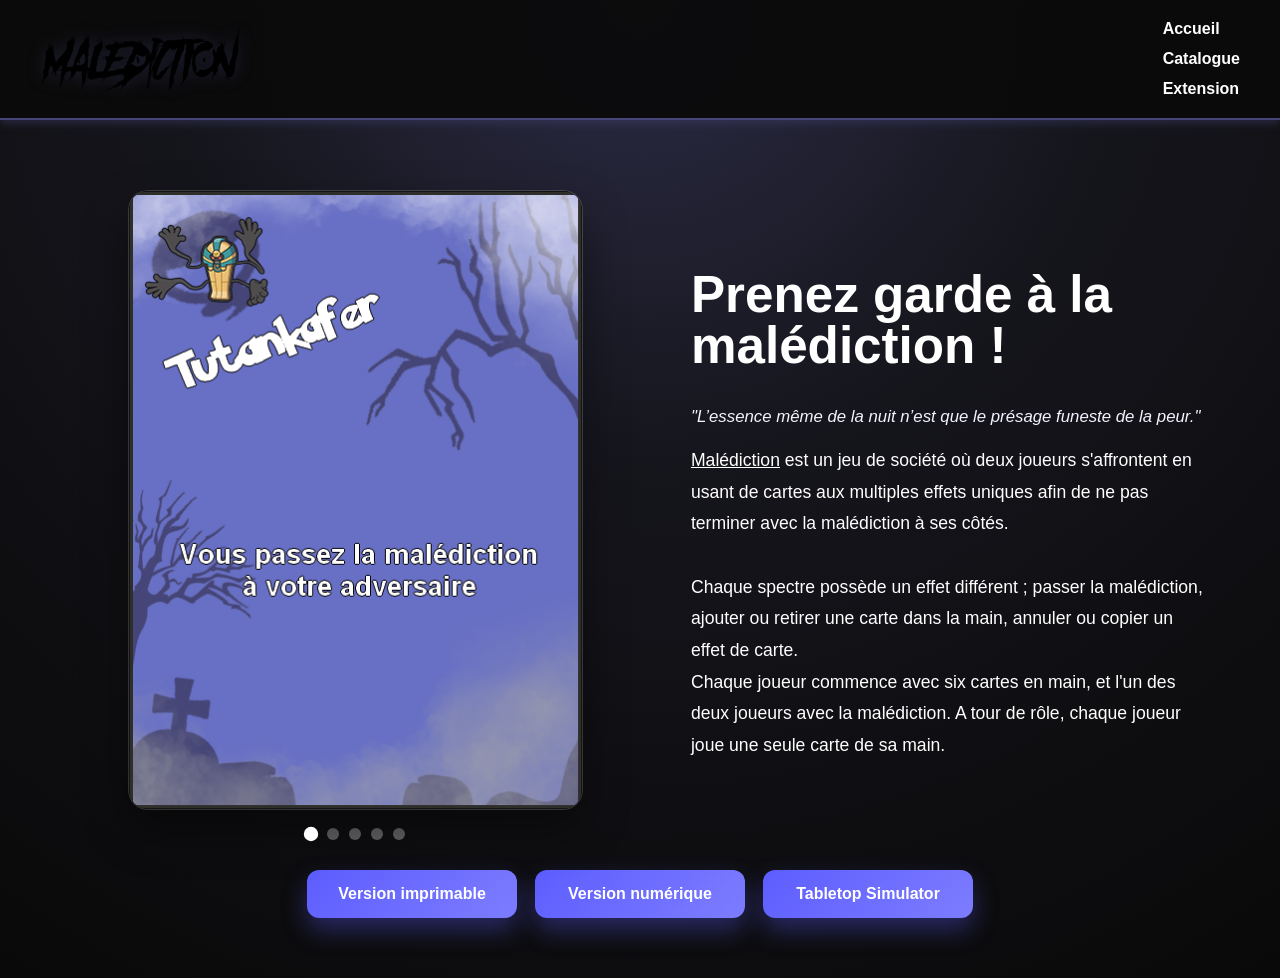
==== index.html @ 07a19764 "Débuté mise en page accueil" ====
<!DOCTYPE html>
<html lang="fr">
<head>
    <meta charset="UTF-8">
    <meta name="viewport" content="width=device-width, initial-scale=1.0">
    <title>Malédiction</title>
    <link rel="stylesheet" href="./CSS/style.css">
</head>

<body>
    <header>
        <div class="logo">
            <img src="./Images/Logo.PNG" alt="Logo de Malédiction">
        </div>
        <nav>
            <ul>
                <li><a href="index.html">Accueil</a></li>
                <li><a href="catalogue-de-cartes.html">Catalogue</a></li>
                <li><a href="extension.html">Extension</a></li>
            </ul>
        </nav>
    </header>

    <main class="hero">
        <div class="carousel" aria-label="Carrousel de cartes">
            <div class="slides">
                <img class="slide active" src="./Images/Cartes/Tutankafer.png" alt="Tutankafer">
                <img class="slide" src="./Images/Cartes/Tutétékri.png" alt="Tutétékri">
                <img class="slide" src="./Images/Cartes/Ectoplasma.png" alt="Ectoplasma">
                <img class="slide" src="./Images/Cartes/Spiritomb.png" alt="Spiritomb">
                <img class="slide" src="./Images/Cartes/Mimiqui.png" alt="Mimiqui">
            </div>
            <div class="carousel-dots" aria-label="Choix de carte">
                <span class="dot active" aria-label="Carte 1"></span>
                <span class="dot" aria-label="Carte 2"></span>
                <span class="dot" aria-label="Carte 3"></span>
                <span class="dot" aria-label="Carte 4"></span>
                <span class="dot" aria-label="Carte 5"></span>
            </div>
        </div>

        <div class="hero-content">
            <h1>Prenez garde à la malédiction !</h1>
            <p class="quote">"L’essence même de la nuit n’est que le présage funeste de la peur."</p>
            <br>
            <p class="lead">
                <u>Malédiction</u> est un jeu de société où deux joueurs s'affrontent en usant de cartes aux multiples effets uniques afin de ne pas terminer avec la malédiction à ses côtés.
                <br>
                <br>
                Chaque spectre possède un effet différent ; passer la malédiction, ajouter ou retirer une carte dans la main, annuler ou copier un effet de carte.
                <br>
                Chaque joueur commence avec six cartes en main, et l'un des deux joueurs avec la malédiction. A tour de rôle, chaque joueur joue une seule carte de sa main.</p>
        </div>
    </main>

    <div class="cta-row">
        <a class="btn btn-primary" href="catalogue-de-cartes.html">Version imprimable</a>
        <a class="btn btn-primary" href="extension.html">Version numérique</a>
        <a class="btn btn-primary" href="#">Tabletop Simulator</a>
    </div>

    <script src="./script.js"></script>
</body>
</html>
---- CSS/style.css ----
* {
    margin: 0;
    padding: 0;
    box-sizing: border-box;
}

body {
    font-family: Arial, sans-serif;
    background: radial-gradient(circle at top, #2c2c46 0%, #15151c 40%, #090909 100%);
    color: #ffffff;
    min-height: 100vh;
}

header {
    display: flex;
    justify-content: space-between;
    align-items: center;
    padding: 20px 40px;
    background-color: rgba(10, 10, 10, 0.94);
    border-bottom: 2px solid #454577;
    box-shadow: 0 4px 8px rgba(69, 69, 119, 0.4);
}

.logo {
    display: flex;
    align-items: center;
}

.logo img {
    width: 200px;
    height: auto;
    display: block;
    filter: drop-shadow(0 0 8px rgba(69, 69, 119, 0.35));
}

nav ul {
    display: flex;
    flex-direction: column;
    align-items: flex-start;
    list-style: none;
    gap: 12px;
}

nav a {
    color: #ffffff;
    text-decoration: none;
    font-size: 16px;
    font-weight: 600;
    transition: color 0.3s ease;
}

nav a:hover {
    color: #a9a9ff;
}

.hero {
    max-width: 1200px;
    margin: 70px auto 30px;
    padding: 0 30px;
    display: grid;
    grid-template-columns: 1.1fr 1fr;
    align-items: center;
    gap: 50px;
}

.carousel {
    position: relative;
    width: 100%;
    max-width: 455px;
    margin: 0 auto;
}

.slides {
    position: relative;
    width: 100%;
    aspect-ratio: 455 / 620;
    border-radius: 20px;
    overflow: hidden;
    background: rgba(255, 255, 255, 0.04);
    box-shadow: 0 20px 45px rgba(0, 0, 0, 0.4);
    border: 1px solid rgba(255, 255, 255, 0.12);
    cursor: pointer;
}

.slide {
    position: absolute;
    inset: 0;
    width: 100%;
    height: 100%;
    object-fit: contain;
    opacity: 0;
    transition: opacity 0.6s ease-in-out;
    background: rgba(19, 19, 19, 0.8);
}

.slide.active {
    opacity: 1;
}

.carousel-dots {
    display: flex;
    justify-content: center;
    gap: 10px;
    margin-top: 18px;
}

.dot {
    width: 12px;
    height: 12px;
    border-radius: 50%;
    background: rgba(255, 255, 255, 0.35);
    cursor: pointer;
    transition: all 0.3s ease;
}

.dot.active {
    background: #ffffff;
    transform: scale(1.2);
}

.hero-content {
    display: flex;
    flex-direction: column;
    justify-content: center;
}

.hero-content h1 {
    font-size: clamp(2.6rem, 4vw, 4.5rem);
    line-height: 1;
    margin-bottom: 20px;
    font-weight: 900;
    color: #ffffff;
}

.lead {
    color: #ffffff;
    font-size: 1.1rem;
    line-height: 1.8;
    max-width: 550px;
}

.quote {
    margin-top: 16px;
    color: #f3f3ff;
    font-style: italic;
    font-size: 1.05rem;
    max-width: 550px;
}

.cta-row {
    max-width: 1200px;
    margin: 0 auto 60px;
    padding: 0 30px;
    display: flex;
    justify-content: center;
    flex-wrap: wrap;
    gap: 18px;
}

.btn {
    display: inline-flex;
    align-items: center;
    justify-content: center;
    min-width: 210px;
    padding: 15px 24px;
    border-radius: 12px;
    text-decoration: none;
    font-weight: 700;
    transition: transform 0.2s ease, box-shadow 0.2s ease, opacity 0.2s ease;
}

.btn:hover {
    transform: translateY(-2px);
}

.btn-primary {
    background: linear-gradient(135deg, #5d5dff, #7d7dff);
    color: #ffffff;
    box-shadow: 0 12px 25px rgba(93, 93, 255, 0.35);
}

@media (max-width: 820px) {
    header {
        flex-direction: column;
        gap: 20px;
        padding: 20px 20px 24px;
    }

    nav ul {
        gap: 18px;
        flex-wrap: wrap;
        justify-content: center;
    }

    .hero {
        grid-template-columns: 1fr;
        margin-top: 40px;
        gap: 30px;
    }

    .slides {
        aspect-ratio: 455 / 620;
    }

    .hero-content {
        text-align: center;
        align-items: center;
    }

    .lead {
        max-width: 100%;
    }
}

@media (max-width: 480px) {
    .logo img {
        width: 150px;
    }

    .slides {
        aspect-ratio: 455 / 620;
    }

    .btn {
        width: 100%;
    }
}
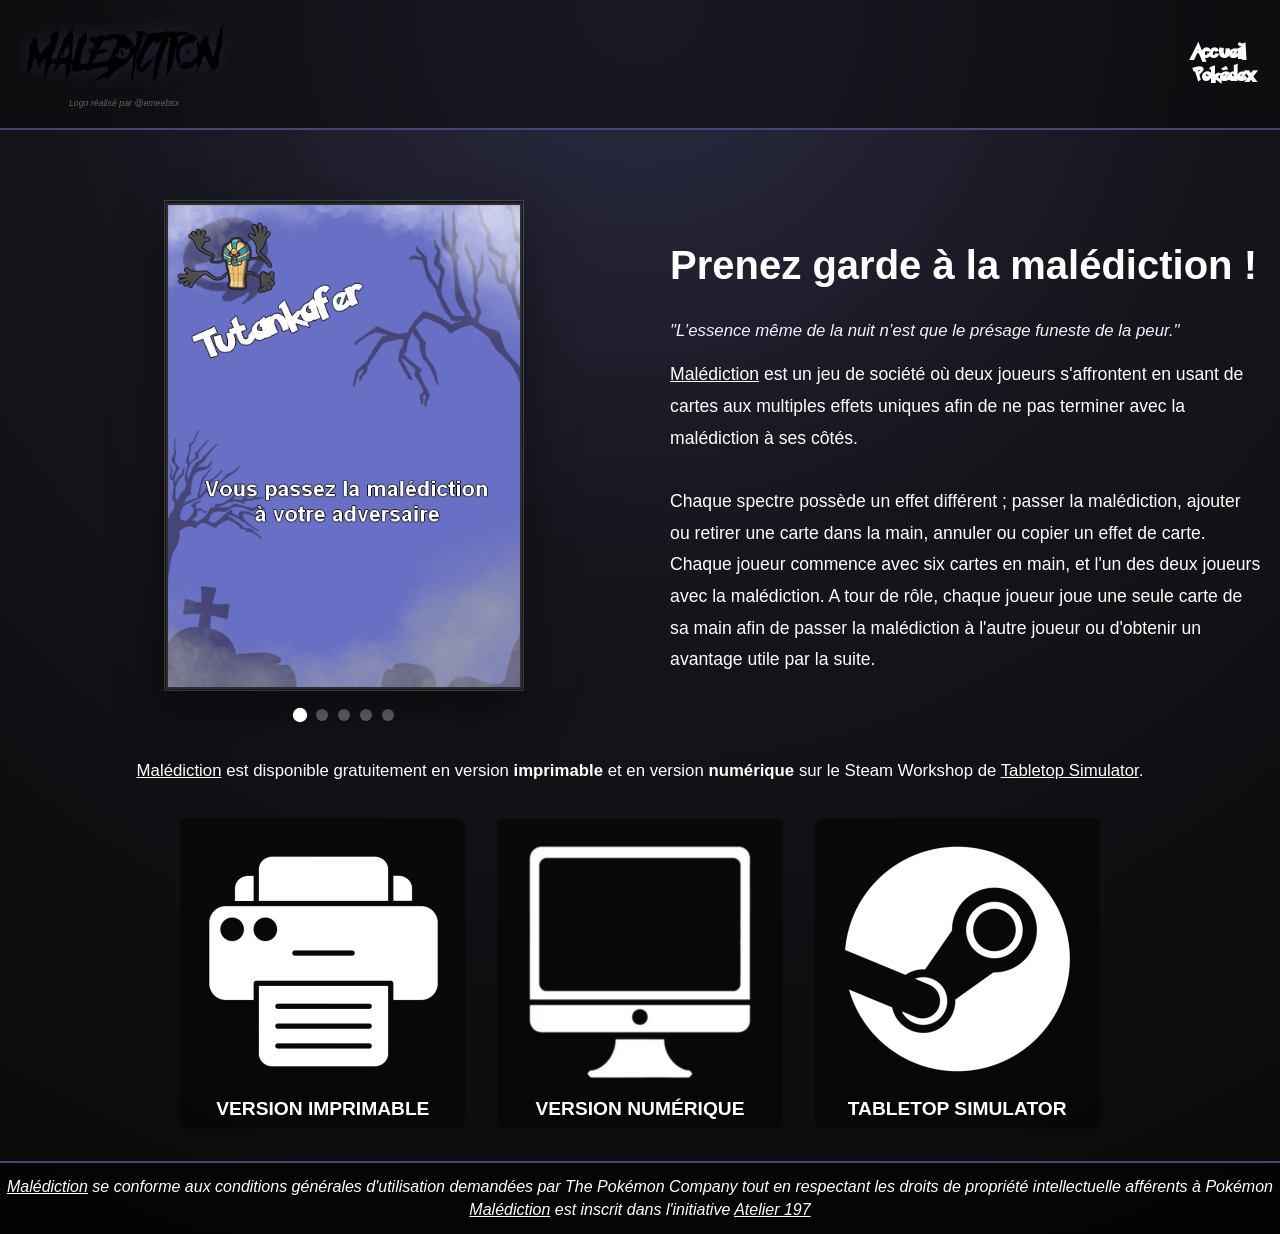
==== commit 483cdcb1: "Fini mise en page accueil" ====
--- a/index.html
+++ b/index.html
@@ -5,23 +5,27 @@
     <meta name="viewport" content="width=device-width, initial-scale=1.0">
     <title>Malédiction</title>
     <link rel="stylesheet" href="./CSS/style.css">
+    <link rel="stylesheet" href="./CSS/index.css">
+    <link rel="icon" href="./Images/Icone.png">
 </head>
 
 <body>
     <header>
         <div class="logo">
-            <img src="./Images/Logo.PNG" alt="Logo de Malédiction">
+            <div class="logo-container">
+                <img src="./Images/Logo.PNG" alt="Logo de Malédiction">
+                <p class="logo-credit">Logo réalisé par <a href="https://www.instagram.com/emeebsx" target="_blank">@emeebsx</a></p>
+            </div>
         </div>
         <nav>
             <ul>
                 <li><a href="index.html">Accueil</a></li>
-                <li><a href="catalogue-de-cartes.html">Catalogue</a></li>
-                <li><a href="extension.html">Extension</a></li>
+                <li><a href="pokedex.html">Pokédex</a></li>
             </ul>
         </nav>
     </header>
 
-    <main class="hero">
+    <main class="presentation">
         <div class="carousel" aria-label="Carrousel de cartes">
             <div class="slides">
                 <img class="slide active" src="./Images/Cartes/Tutankafer.png" alt="Tutankafer">
@@ -39,7 +43,7 @@
             </div>
         </div>
 
-        <div class="hero-content">
+        <div class="presentation-content">
             <h1>Prenez garde à la malédiction !</h1>
             <p class="quote">"L’essence même de la nuit n’est que le présage funeste de la peur."</p>
             <br>
@@ -49,16 +53,45 @@
                 <br>
                 Chaque spectre possède un effet différent ; passer la malédiction, ajouter ou retirer une carte dans la main, annuler ou copier un effet de carte.
                 <br>
-                Chaque joueur commence avec six cartes en main, et l'un des deux joueurs avec la malédiction. A tour de rôle, chaque joueur joue une seule carte de sa main.</p>
+                Chaque joueur commence avec six cartes en main, et l'un des deux joueurs avec la malédiction. A tour de rôle, chaque joueur joue une seule carte de sa main afin de passer la malédiction à l'autre joueur ou d'obtenir un avantage utile par la suite.</p>
         </div>
     </main>
 
-    <div class="cta-row">
-        <a class="btn btn-primary" href="catalogue-de-cartes.html">Version imprimable</a>
-        <a class="btn btn-primary" href="extension.html">Version numérique</a>
-        <a class="btn btn-primary" href="#">Tabletop Simulator</a>
-    </div>
+	<p class="buttons-intro">
+		<u>Malédiction</u> est disponible gratuitement en version <b>imprimable</b> et en version <b>numérique</b> sur le Steam Workshop de <u>Tabletop Simulator</u>.
+	</p>
 
-    <script src="./script.js"></script>
+	<div class="buttons-container">
+		<button class="button-printable">
+			<a href="./Fichiers/Malediction.zip" download class="button-printable">
+				<img src="./Images/Imprimable.png" alt="Télécharger la version imprimable">
+				<span class="button-text"><b>VERSION IMPRIMABLE</b></span>
+			</a>
+		</button>
+		<button class="button-workshop">
+			<a href="https://steamcommunity.com/sharedfiles/filedetails/?id=3644299855" target="_blank"
+				rel="noopener noreferrer" class="button-workshop">
+				<img src="./Images/Numerique.png" alt="Télécharger la version numérique">
+				<span class="button-text"><b>VERSION NUMÉRIQUE</b></span>
+			</a>
+		</button>
+		<div class="button-with-price">
+			<button class="button-steam">
+				<a href="https://store.steampowered.com/app/286160/Tabletop_Simulator/" target="_blank"
+					rel="noopener noreferrer" class="button-steam">
+					<img src="./Images/Steam.png" alt="Acheter Tabletop Simulator">
+					<span class="button-text"><b>TABLETOP SIMULATOR</b></span>
+				</a>
+			</button>
+			<p id="ttprice"></p>
+		</div>
+	</div>
+    <footer>
+		<div class="footer">
+			<p><i><u>Malédiction</u> se conforme aux conditions générales d'utilisation demandées par The Pokémon Company tout en respectant les droits de propriété intellectuelle afférents à Pokémon</i></p>
+			<p><i><u>Malédiction</u> est inscrit dans l'initiative <u><a href="https://atelier197.carrd.co/" target="_blank" rel="noopener noreferrer">Atelier 197</a></i></u></p>
+		</div>
+	</footer>
+    <script src="./JS/slide.js"></script>
 </body>
 </html>
--- a/CSS/style.css
+++ b/CSS/style.css
@@ -1,3 +1,8 @@
+@font-face {
+    font-family: 'Pokemon Solid';
+    src: url('../Fichiers/Pokemon Solid.ttf') format('truetype');
+}
+
 * {
     margin: 0;
     padding: 0;
@@ -5,7 +10,7 @@
 }
 
 body {
-    font-family: Arial, sans-serif;
+    font-family: Arial;
     background: radial-gradient(circle at top, #2c2c46 0%, #15151c 40%, #090909 100%);
     color: #ffffff;
     min-height: 100vh;
@@ -15,14 +20,19 @@
     display: flex;
     justify-content: space-between;
     align-items: center;
-    padding: 20px 40px;
-    background-color: rgba(10, 10, 10, 0.94);
+    padding: 20px 24px;
+    background-color: rgba(10, 10, 10, 0.55);
     border-bottom: 2px solid #454577;
-    box-shadow: 0 4px 8px rgba(69, 69, 119, 0.4);
 }
 
 .logo {
     display: flex;
+    align-items: center;
+}
+
+.logo-container {
+    display: flex;
+    flex-direction: column;
     align-items: center;
 }
 
@@ -33,12 +43,31 @@
     filter: drop-shadow(0 0 8px rgba(69, 69, 119, 0.35));
 }
 
+.logo-credit {
+    font-size: 0.55rem;
+    font-style: italic;
+    color: rgba(255, 255, 255, 0.35);
+    margin-top: 15px;
+    font-family: Arial;
+}
+
+.logo-credit a {
+    color: rgba(255, 255, 255, 0.35);
+    text-decoration: none;
+    transition: font-weight 0.2s ease;
+}
+
+.logo-credit a:hover {
+    font-weight: bold;
+    color: rgba(255, 255, 255, 0.75);
+}
+
 nav ul {
     display: flex;
     flex-direction: column;
     align-items: flex-start;
     list-style: none;
-    gap: 12px;
+    gap: 1px;
 }
 
 nav a {
@@ -47,136 +76,34 @@
     font-size: 16px;
     font-weight: 600;
     transition: color 0.3s ease;
+    font-family: 'Pokemon Solid';
 }
 
 nav a:hover {
     color: #a9a9ff;
 }
 
-.hero {
-    max-width: 1200px;
-    margin: 70px auto 30px;
-    padding: 0 30px;
-    display: grid;
-    grid-template-columns: 1.1fr 1fr;
-    align-items: center;
-    gap: 50px;
+.footer {
+    width: 100%;
+    background-color: rgba(0, 0, 0, 0.55);
+    border-top: 2px solid #454577;
+    padding: 0.8rem 0;
+    text-align: center;
+    color: #fff;
+    font-size: 1rem;
+    line-height: 1.4;
 }
 
-.carousel {
-    position: relative;
-    width: 100%;
-    max-width: 455px;
-    margin: 0 auto;
+.footer a, .footer a:visited {
+    color: #fff;
+    text-decoration: none;
+    font-size: 1rem;
 }
 
-.slides {
-    position: relative;
-    width: 100%;
-    aspect-ratio: 455 / 620;
-    border-radius: 20px;
-    overflow: hidden;
-    background: rgba(255, 255, 255, 0.04);
-    box-shadow: 0 20px 45px rgba(0, 0, 0, 0.4);
-    border: 1px solid rgba(255, 255, 255, 0.12);
-    cursor: pointer;
-}
-
-.slide {
-    position: absolute;
-    inset: 0;
-    width: 100%;
-    height: 100%;
-    object-fit: contain;
-    opacity: 0;
-    transition: opacity 0.6s ease-in-out;
-    background: rgba(19, 19, 19, 0.8);
-}
-
-.slide.active {
-    opacity: 1;
-}
-
-.carousel-dots {
-    display: flex;
-    justify-content: center;
-    gap: 10px;
-    margin-top: 18px;
-}
-
-.dot {
-    width: 12px;
-    height: 12px;
-    border-radius: 50%;
-    background: rgba(255, 255, 255, 0.35);
-    cursor: pointer;
-    transition: all 0.3s ease;
-}
-
-.dot.active {
-    background: #ffffff;
-    transform: scale(1.2);
-}
-
-.hero-content {
-    display: flex;
-    flex-direction: column;
-    justify-content: center;
-}
-
-.hero-content h1 {
-    font-size: clamp(2.6rem, 4vw, 4.5rem);
-    line-height: 1;
-    margin-bottom: 20px;
-    font-weight: 900;
-    color: #ffffff;
-}
-
-.lead {
-    color: #ffffff;
-    font-size: 1.1rem;
-    line-height: 1.8;
-    max-width: 550px;
-}
-
-.quote {
-    margin-top: 16px;
-    color: #f3f3ff;
-    font-style: italic;
-    font-size: 1.05rem;
-    max-width: 550px;
-}
-
-.cta-row {
-    max-width: 1200px;
-    margin: 0 auto 60px;
-    padding: 0 30px;
-    display: flex;
-    justify-content: center;
-    flex-wrap: wrap;
-    gap: 18px;
-}
-
-.btn {
-    display: inline-flex;
-    align-items: center;
-    justify-content: center;
-    min-width: 210px;
-    padding: 15px 24px;
-    border-radius: 12px;
-    text-decoration: none;
+.footer a:hover, .footer a:focus {
+    color: #fff;
     font-weight: 700;
-    transition: transform 0.2s ease, box-shadow 0.2s ease, opacity 0.2s ease;
-}
-
-.btn:hover {
-    transform: translateY(-2px);
-}
-
-.btn-primary {
-    background: linear-gradient(135deg, #5d5dff, #7d7dff);
-    color: #ffffff;
-    box-shadow: 0 12px 25px rgba(93, 93, 255, 0.35);
+    font-size: 1rem;
 }
 
 @media (max-width: 820px) {
@@ -197,31 +124,10 @@
         margin-top: 40px;
         gap: 30px;
     }
-
-    .slides {
-        aspect-ratio: 455 / 620;
-    }
-
-    .hero-content {
-        text-align: center;
-        align-items: center;
-    }
-
-    .lead {
-        max-width: 100%;
-    }
 }
 
 @media (max-width: 480px) {
     .logo img {
         width: 150px;
     }
-
-    .slides {
-        aspect-ratio: 455 / 620;
-    }
-
-    .btn {
-        width: 100%;
-    }
 }
--- a/CSS/index.css
+++ b/CSS/index.css
@@ -0,0 +1,235 @@
+.presentation {
+    max-width: 1320px;
+    margin: 70px auto 30px;
+    padding: 0 18px;
+    display: grid;
+    grid-template-columns: 1.1fr 1fr;
+    align-items: center;
+    gap: 1px;
+}
+
+.carousel {
+    position: relative;
+    width: 100%;
+    max-width: 360px;
+    margin: 0 auto;
+}
+
+.slides {
+    position: relative;
+    width: 100%;
+    aspect-ratio: 455 / 620;
+    border-radius: 0;
+    overflow: hidden;
+    background: rgba(255, 255, 255, 0.04);
+    box-shadow: 0 20px 45px rgba(0, 0, 0, 0.4);
+    border: 1px solid rgba(255, 255, 255, 0.12);
+    cursor: pointer;
+}
+
+.slide {
+    position: absolute;
+    inset: 0;
+    width: 100%;
+    height: 100%;
+    object-fit: contain;
+    opacity: 0;
+    transition: opacity 0.6s ease-in-out;
+    background: rgba(19, 19, 19, 0.8);
+}
+
+.slide.active {
+    opacity: 1;
+}
+
+.carousel-dots {
+    display: flex;
+    justify-content: center;
+    gap: 10px;
+    margin-top: 18px;
+}
+
+.dot {
+    width: 12px;
+    height: 12px;
+    border-radius: 50%;
+    background: rgba(255, 255, 255, 0.35);
+    cursor: pointer;
+    transition: all 0.3s ease;
+}
+
+.dot.active {
+    background: #ffffff;
+    transform: scale(1.2);
+}
+
+.presentation-content {
+    display: flex;
+    flex-direction: column;
+    justify-content: center;
+}
+
+.presentation-content h1 {
+    font-size: clamp(2rem, 3vw, 3.5rem);
+    line-height: 1;
+    margin-bottom: 20px;
+    font-size: 2.5rem;
+    color: #ffffff;
+    font-family: Arial;
+}
+
+.lead {
+    color: #ffffff;
+    font-size: 1.1rem;
+    line-height: 1.8;
+    max-width: 720px;
+}
+
+.quote {
+    margin-top: 16px;
+    color: #f3f3ff;
+    font-style: italic;
+    font-size: 1.05rem;
+    max-width: 720px;
+}
+
+.buttons-intro {
+    max-width: 1200px;
+    margin: 35px auto 18px;
+    padding: 0 18px;
+    text-align: center;
+    color: #ffffff;
+    font-size: 1.05rem;
+    line-height: 1.8;
+}
+
+.buttons-container {
+    display: flex; 
+    justify-content: center; 
+    align-items: center; 
+    gap: 2rem; 
+    margin: 2rem 0; 
+}
+
+.buttons-container button {
+    display: inline-flex;
+    flex-direction: column; 
+    align-items: center;
+    justify-content: center;
+    gap: 0.5rem;
+    border: none;
+    background: none;
+    cursor: pointer;
+}
+
+.buttons-container a img {
+    width: auto;
+    height: 256px;
+    margin: 5px;
+}
+
+.buttons-container a:hover img {
+    transform: scale(1.1);
+    transition: transform 0.3s;
+}
+
+.buttons-container .button-text {
+    font-size: 1rem;
+    color: #fff;
+    text-align: center;
+}
+
+.button-printable, .button-workshop, .button-steam {
+    display: inline-flex;
+    flex-direction: column;
+    align-items: center;
+    justify-content: center;
+    gap: 0.25rem;
+    width: auto;
+    height: auto;
+    border-radius: 8px;
+    transition: background-color 0.3s;
+    cursor: pointer;
+    flex: 0 0 auto;
+}
+
+button.button-printable, button.button-workshop, button.button-steam {
+    background-color: transparent;
+    border: none;
+}
+
+.button-printable a, .button-workshop a, .button-steam a {
+    text-decoration: none;
+    padding: 0.6rem;
+    background-color: rgba(0, 0, 0, 0.45);
+}
+
+.button-printable .button-text, .button-workshop .button-text, .button-steam .button-text {
+    color: #fff;
+    font-family: Arial;
+    font-size: 1.2rem;
+    text-align: center;
+    margin: 0;
+}
+
+#ttprice {
+    color: #fff;
+    font-family: Arial;
+    font-size: 1rem;
+    margin: 0;
+}
+
+.button-with-price {
+    position: relative;
+    display: inline-block;
+}
+
+.button-with-price #ttprice {
+    position: absolute;
+    top: 8px; 
+    right: 8px;
+    font-weight: bold;
+    color: #fff;
+    font-family: Arial;
+    font-size: 1.4rem;
+    margin: 0;
+    pointer-events: none;
+}
+
+@media (max-width: 820px) {
+    .presentation {
+        grid-template-columns: 1fr;
+        margin-top: 40px;
+        gap: 30px;
+    }
+
+    .buttons-container {
+        grid-template-columns: 1fr;
+        padding: 0 20px 30px;
+    }
+
+    .buttons-container > * {
+        max-width: 500px;
+        width: 100%;
+        margin: 0 auto;
+    }
+
+    .slides {
+        aspect-ratio: 455 / 620;
+    }
+
+    .presentation-content {
+        text-align: center;
+        align-items: center;
+    }
+
+    .lead {
+        max-width: 100%;
+    }
+}
+
+@media (max-width: 480px) {
+    .slides {
+        aspect-ratio: 455 / 620;
+    }
+}
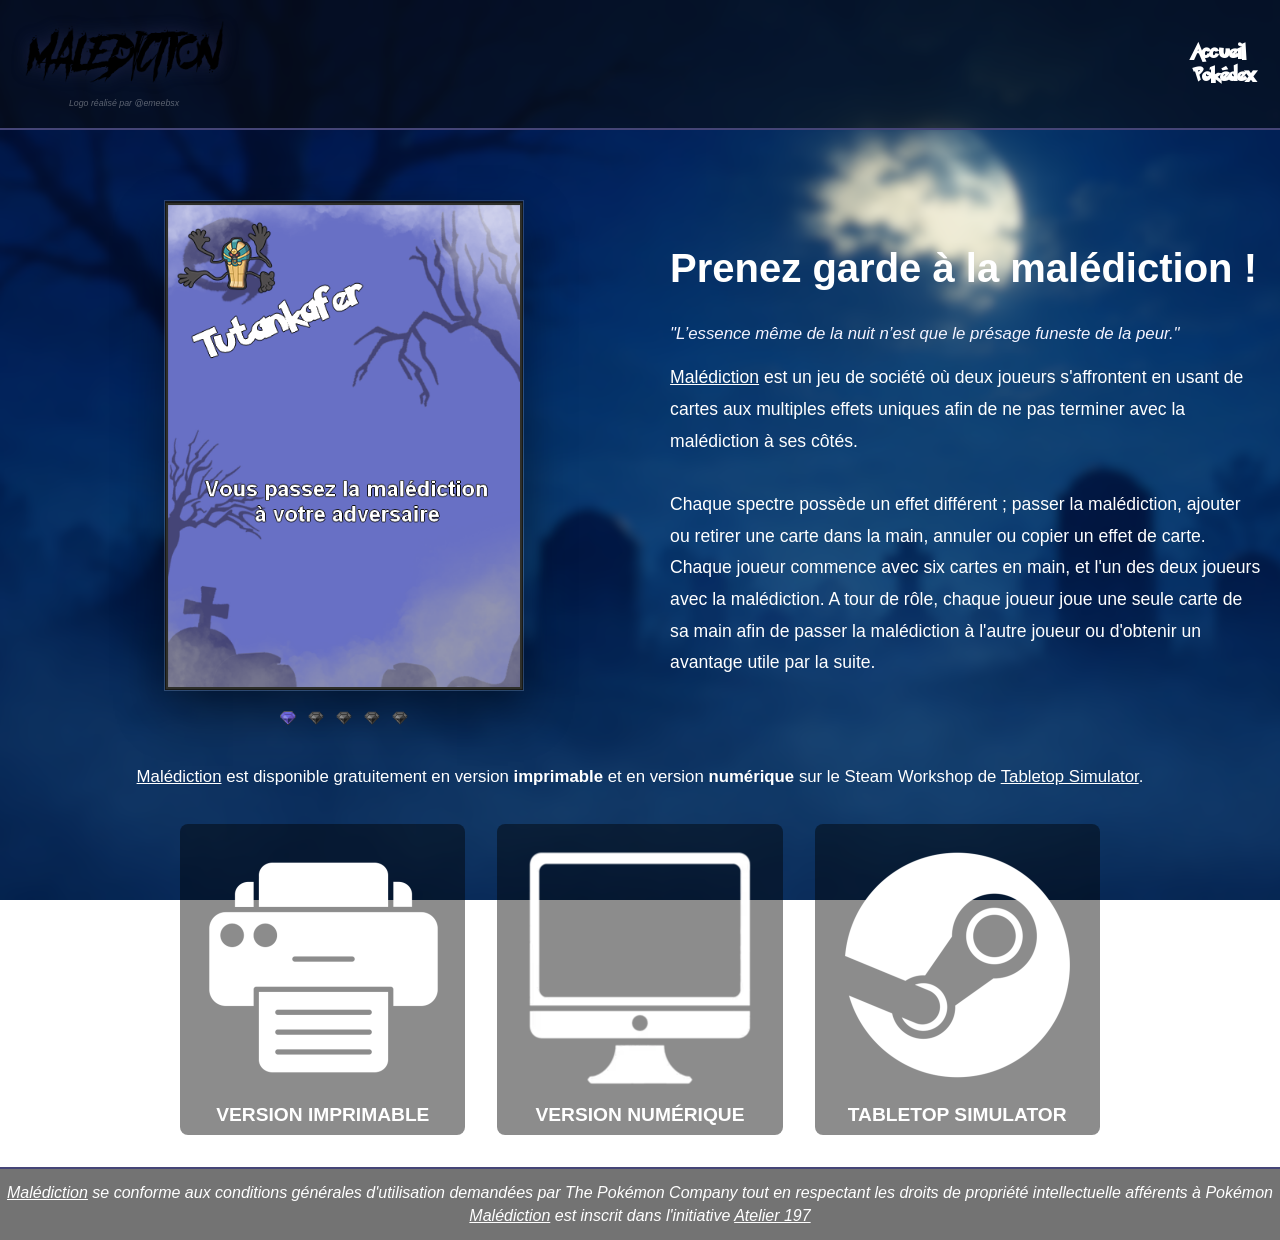
==== commit b6b5cefb: "Finalisé page d'accueil" ====
--- a/index.html
+++ b/index.html
@@ -29,7 +29,7 @@
         <div class="carousel" aria-label="Carrousel de cartes">
             <div class="slides">
                 <img class="slide active" src="./Images/Cartes/Tutankafer.png" alt="Tutankafer">
-                <img class="slide" src="./Images/Cartes/Tutétékri.png" alt="Tutétékri">
+                <img class="slide" src="./Images/Cartes/Tutetekri.png" alt="Tutétékri">
                 <img class="slide" src="./Images/Cartes/Ectoplasma.png" alt="Ectoplasma">
                 <img class="slide" src="./Images/Cartes/Spiritomb.png" alt="Spiritomb">
                 <img class="slide" src="./Images/Cartes/Mimiqui.png" alt="Mimiqui">
--- a/CSS/style.css
+++ b/CSS/style.css
@@ -11,7 +11,8 @@
 
 body {
     font-family: Arial;
-    background: radial-gradient(circle at top, #2c2c46 0%, #15151c 40%, #090909 100%);
+    background: url('../Images/Fond.png') no-repeat center center fixed;
+    background-size: cover;
     color: #ffffff;
     min-height: 100vh;
 }
@@ -71,16 +72,37 @@
 }
 
 nav a {
+    position: relative;
+    display: inline-flex;
+    align-items: center;
+    padding-left: 30px;
     color: #ffffff;
     text-decoration: none;
     font-size: 16px;
     font-weight: 600;
-    transition: color 0.3s ease;
     font-family: 'Pokemon Solid';
+    transition: color 0.2s ease;
+}
+
+nav a::before {
+    content: "";
+    position: absolute;
+    left: -15px;
+    top: 42%;
+    width: 16px;
+    height: 16px;
+    transform: translateY(-50%);
+    opacity: 0;
+    transition: opacity 0.15s ease;
 }
 
 nav a:hover {
-    color: #a9a9ff;
+    color: #ffffff;
+}
+
+nav a:hover::before {
+    content: url('../Images/Selection.png');
+    opacity: 1;
 }
 
 .footer {
--- a/CSS/index.css
+++ b/CSS/index.css
@@ -50,17 +50,21 @@
 }
 
 .dot {
-    width: 12px;
-    height: 12px;
-    border-radius: 50%;
-    background: rgba(255, 255, 255, 0.35);
-    cursor: pointer;
-    transition: all 0.3s ease;
+    width: 18px;
+    height: 18px;
+    background-image: url('../Images/Inactif.png');
+    background-size: contain;
+    background-repeat: no-repeat;
+    background-position: center;
+    cursor: pointer;
+    transition: transform 0.3s ease, filter 0.3s ease;
+    display: inline-block;
 }
 
 .dot.active {
-    background: #ffffff;
-    transform: scale(1.2);
+    background-image: url('../Images/Actif.png');
+    transform: scale(1.1);
+    filter: none;
 }
 
 .presentation-content {
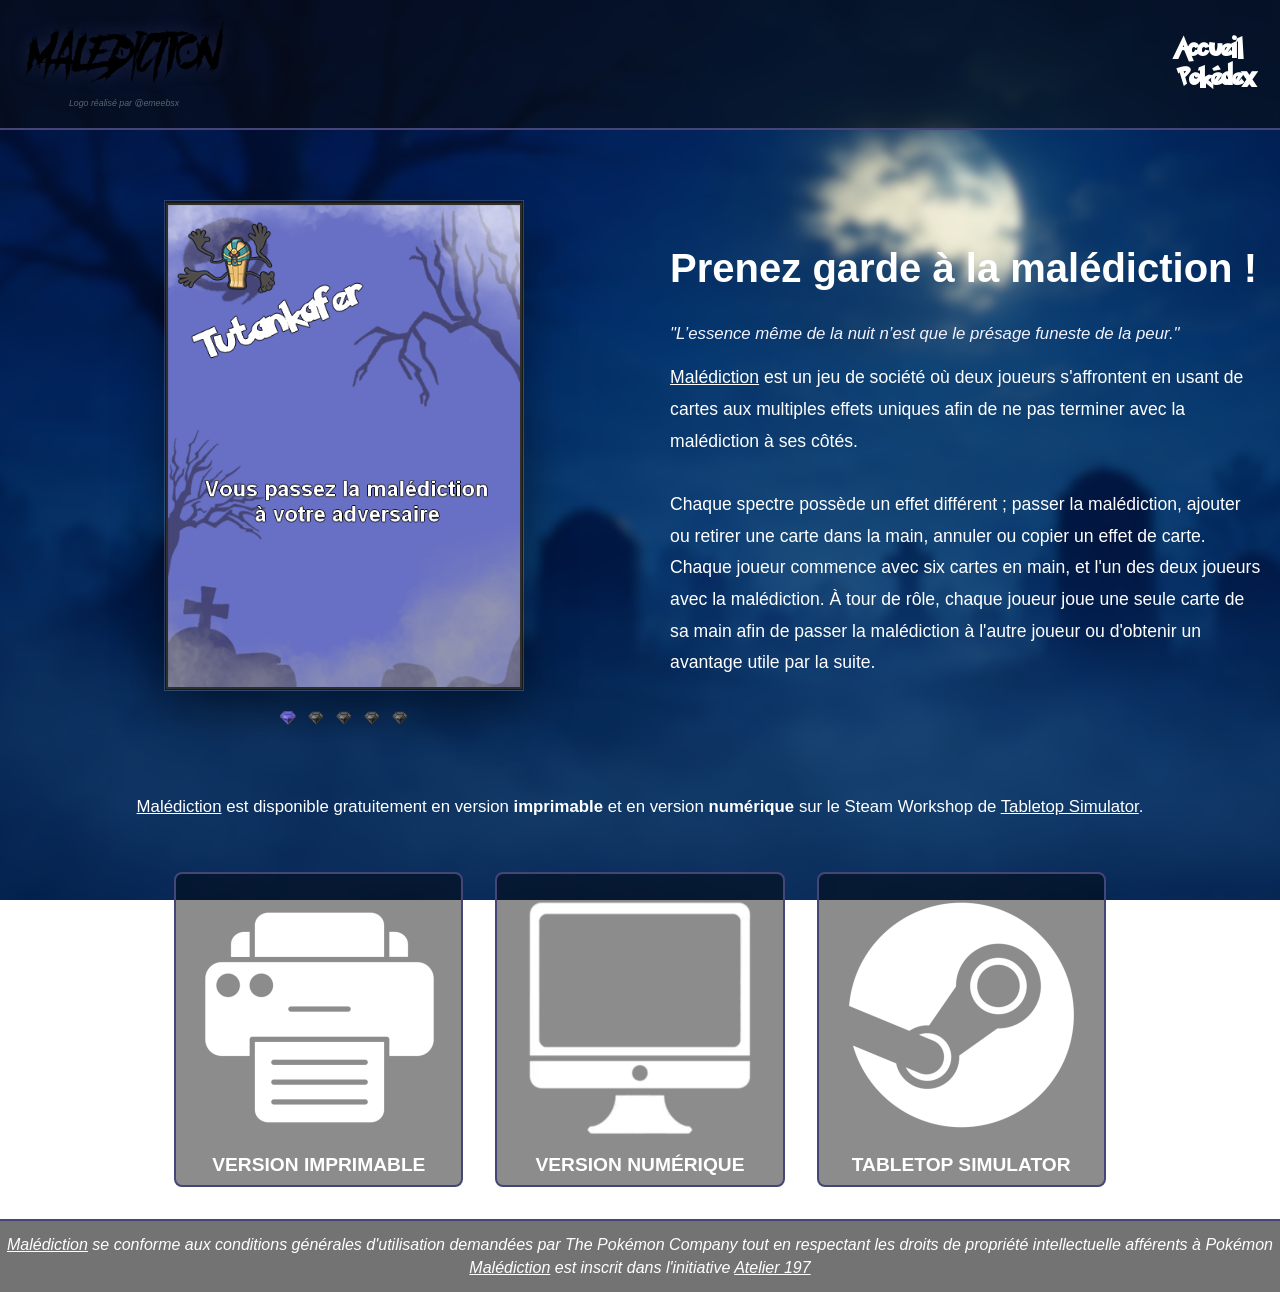
==== commit af48ae98: "Peaufinage esthétique du site" ====
--- a/index.html
+++ b/index.html
@@ -12,10 +12,12 @@
 <body>
     <header>
         <div class="logo">
-            <div class="logo-container">
-                <img src="./Images/Logo.PNG" alt="Logo de Malédiction">
-                <p class="logo-credit">Logo réalisé par <a href="https://www.instagram.com/emeebsx" target="_blank">@emeebsx</a></p>
-            </div>
+            <a href="https://www.twitch.tv/solaryhs" target="_blank" rel="noopener noreferrer" title="Switch to English">
+                <div class="logo-container">
+                    <img src="./Images/Logo.PNG" alt="Logo de Malédiction">
+                    <p class="logo-credit">Logo réalisé par <a href="https://www.instagram.com/emeebsx" target="_blank">@emeebsx</a></p>
+                </div>
+            </a>
         </div>
         <nav>
             <ul>
@@ -53,7 +55,7 @@
                 <br>
                 Chaque spectre possède un effet différent ; passer la malédiction, ajouter ou retirer une carte dans la main, annuler ou copier un effet de carte.
                 <br>
-                Chaque joueur commence avec six cartes en main, et l'un des deux joueurs avec la malédiction. A tour de rôle, chaque joueur joue une seule carte de sa main afin de passer la malédiction à l'autre joueur ou d'obtenir un avantage utile par la suite.</p>
+                Chaque joueur commence avec six cartes en main, et l'un des deux joueurs avec la malédiction. À tour de rôle, chaque joueur joue une seule carte de sa main afin de passer la malédiction à l'autre joueur ou d'obtenir un avantage utile par la suite.</p>
         </div>
     </main>
 
@@ -92,6 +94,5 @@
 			<p><i><u>Malédiction</u> est inscrit dans l'initiative <u><a href="https://atelier197.carrd.co/" target="_blank" rel="noopener noreferrer">Atelier 197</a></i></u></p>
 		</div>
 	</footer>
-    <script src="./JS/slide.js"></script>
-</body>
+    <script src="./JS/slide.js"></script></body>
 </html>
--- a/CSS/style.css
+++ b/CSS/style.css
@@ -10,11 +10,13 @@
 }
 
 body {
+    display: flex;
+    flex-direction: column;
+    min-height: 100vh;
     font-family: Arial;
     background: url('../Images/Fond.png') no-repeat center center fixed;
     background-size: cover;
     color: #ffffff;
-    min-height: 100vh;
 }
 
 header {
@@ -78,7 +80,7 @@
     padding-left: 30px;
     color: #ffffff;
     text-decoration: none;
-    font-size: 16px;
+    font-size: 20px;
     font-weight: 600;
     font-family: 'Pokemon Solid';
     transition: color 0.2s ease;
@@ -98,11 +100,16 @@
 
 nav a:hover {
     color: #ffffff;
+    transform: scale(1.15);
+    transition: transform 0.2s ease;
 }
 
 nav a:hover::before {
-    content: url('../Images/Selection.png');
-    opacity: 1;
+    opacity: 0;
+}
+
+main {
+    flex: 1;
 }
 
 .footer {
@@ -114,6 +121,7 @@
     color: #fff;
     font-size: 1rem;
     line-height: 1.4;
+    margin-top: auto;
 }
 
 .footer a, .footer a:visited {
@@ -140,12 +148,6 @@
         flex-wrap: wrap;
         justify-content: center;
     }
-
-    .hero {
-        grid-template-columns: 1fr;
-        margin-top: 40px;
-        gap: 30px;
-    }
 }
 
 @media (max-width: 480px) {
--- a/CSS/index.css
+++ b/CSS/index.css
@@ -166,6 +166,7 @@
     text-decoration: none;
     padding: 0.6rem;
     background-color: rgba(0, 0, 0, 0.45);
+    border: 2px solid #454577;
 }
 
 .button-printable .button-text, .button-workshop .button-text, .button-steam .button-text {
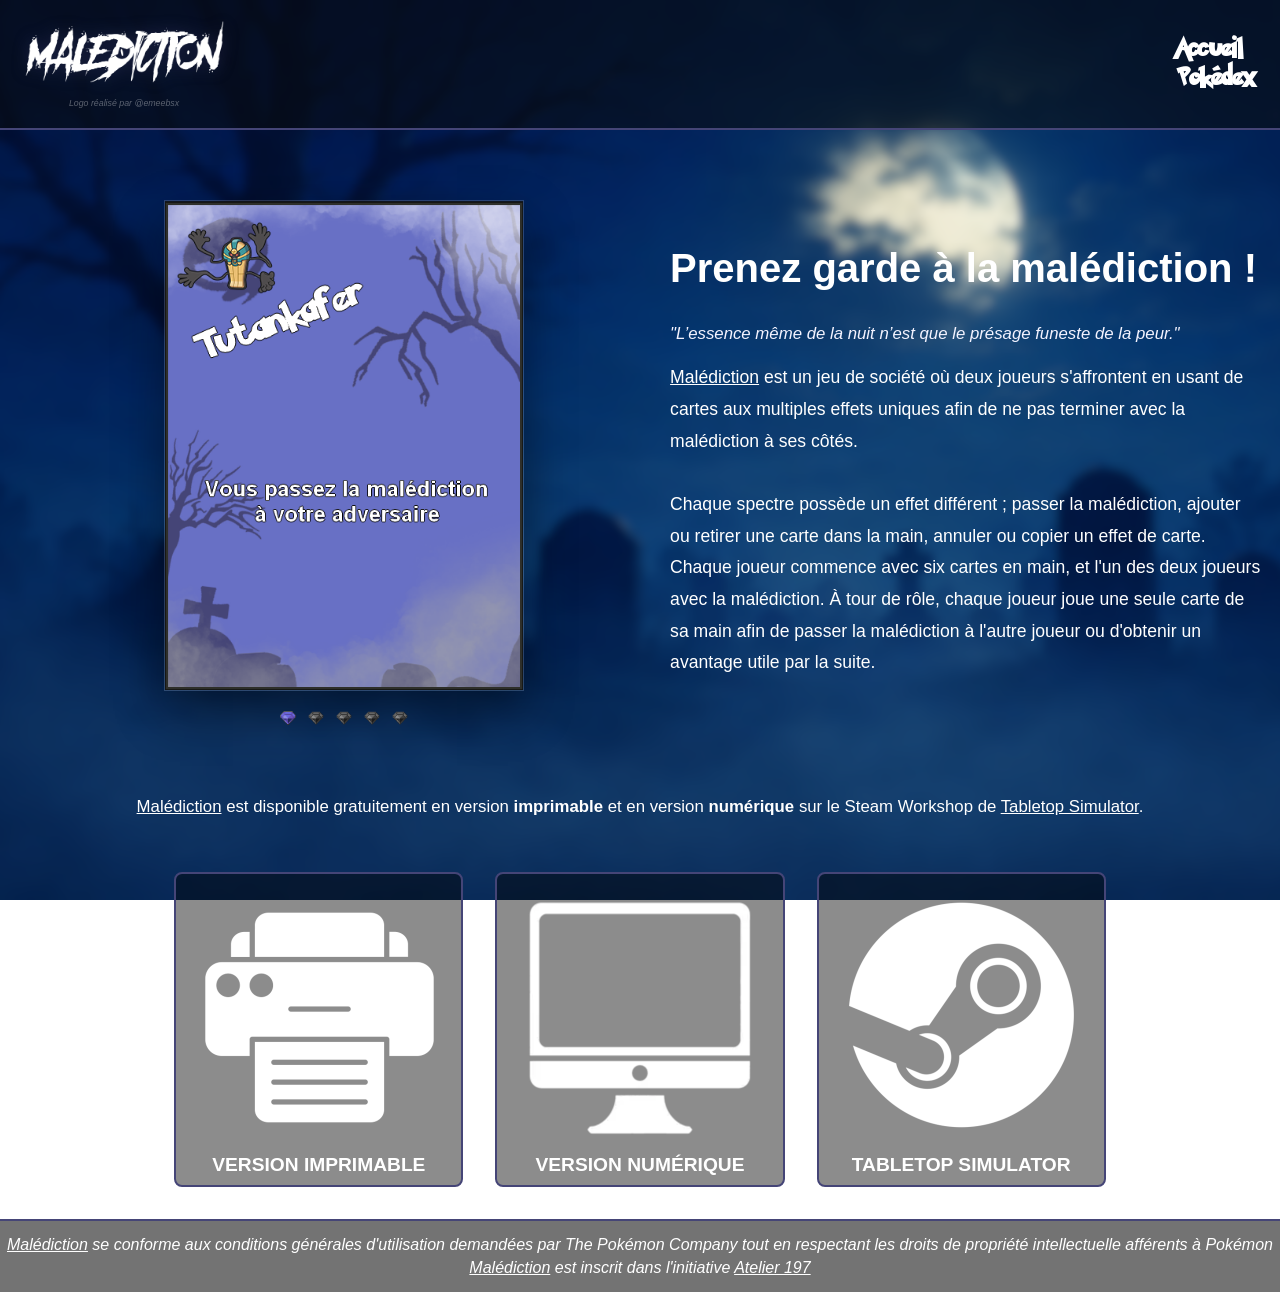
==== commit 09a3622b: "Ajouté lien du site anglais" ====
--- a/index.html
+++ b/index.html
@@ -12,7 +12,7 @@
 <body>
     <header>
         <div class="logo">
-            <a href="https://www.twitch.tv/solaryhs" target="_blank" rel="noopener noreferrer" title="Switch to English">
+            <a href="https://palkiabraz.github.io/Curse/" target="_blank" rel="noopener noreferrer" title="Switch to English">
                 <div class="logo-container">
                     <img src="./Images/Logo.PNG" alt="Logo de Malédiction">
                     <p class="logo-credit">Logo réalisé par <a href="https://www.instagram.com/emeebsx" target="_blank">@emeebsx</a></p>
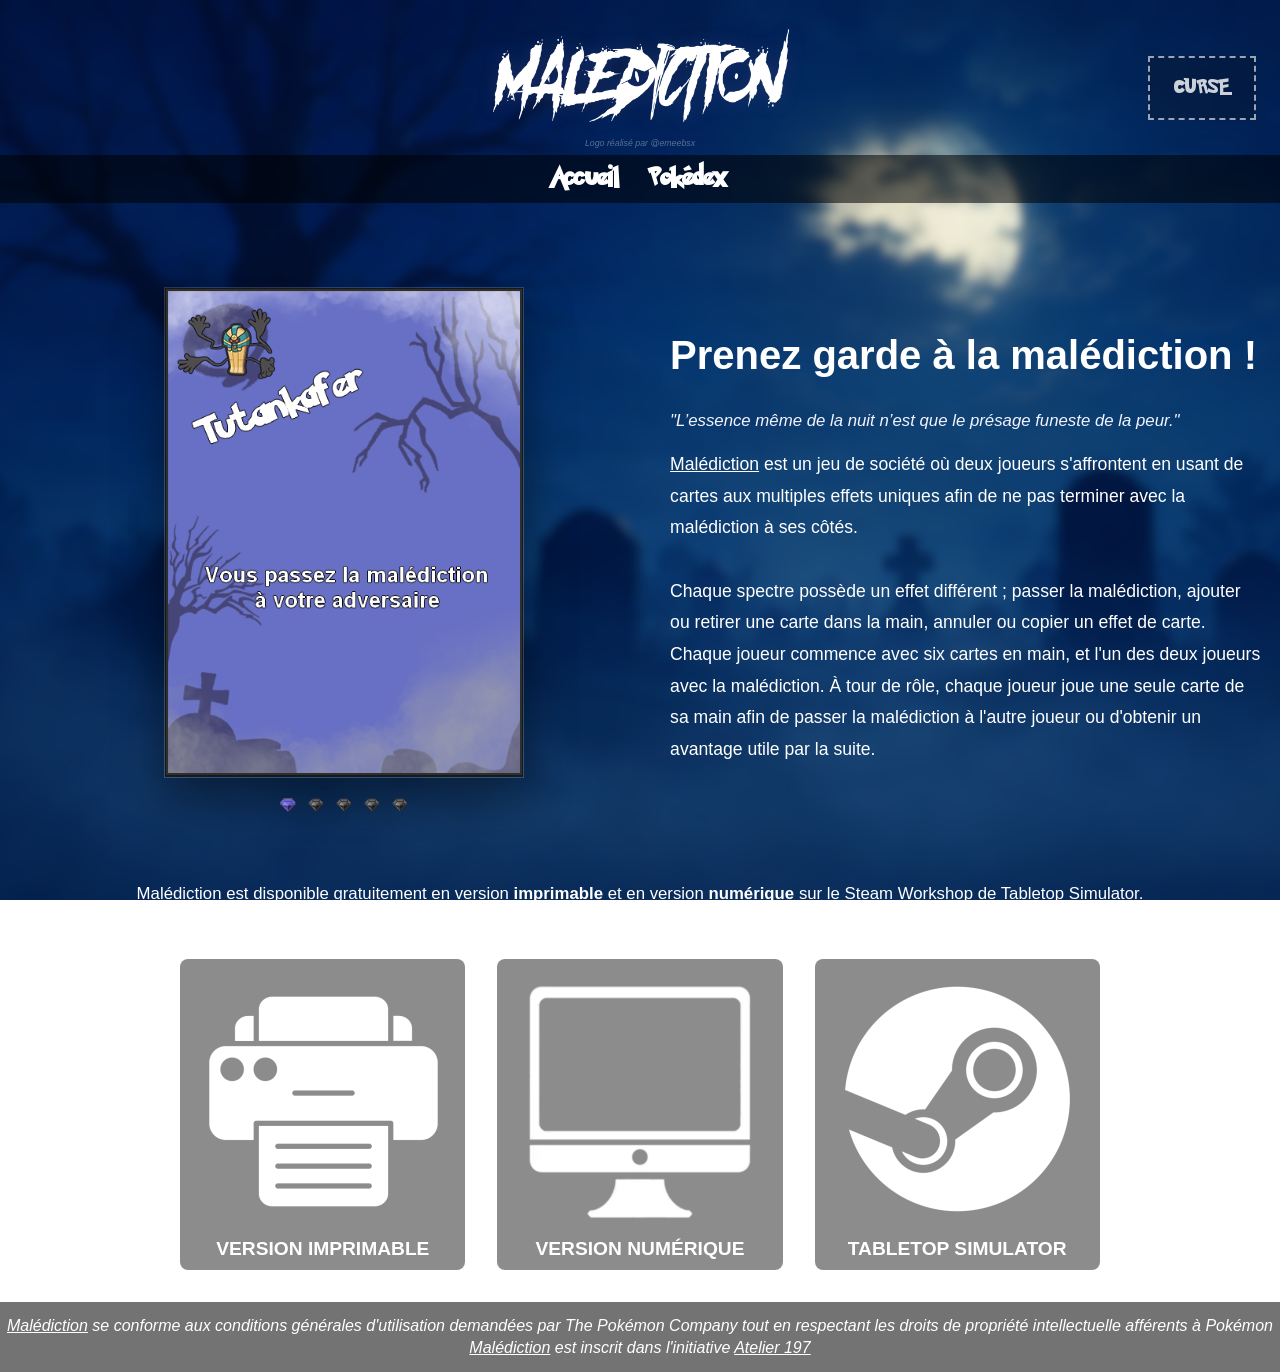
==== commit 318f44d5: "Modifié apparence du site. Modifié filtres pokedex.html" ====
--- a/index.html
+++ b/index.html
@@ -11,12 +11,15 @@
 
 <body>
     <header>
-        <div class="logo">
-            <a href="https://palkiabraz.github.io/Curse/" target="_blank" rel="noopener noreferrer" title="Switch to English">
+        <div class="header-top">
+            <div class="logo">
                 <div class="logo-container">
                     <img src="./Images/Logo.PNG" alt="Logo de Malédiction">
-                    <p class="logo-credit">Logo réalisé par <a href="https://www.instagram.com/emeebsx" target="_blank">@emeebsx</a></p>
+                    <p class="logo-credit">Logo réalisé par <a href="https://www.instagram.com/emeebsx" target="_blank" rel="noopener noreferrer">@emeebsx</a></p>
                 </div>
+            </div>
+            <a class="curse-link" href="https://palkiabraz.github.io/Curse/" target="_blank" rel="noopener noreferrer" title="Découvrir Curse">
+                <span class="curse-placeholder" role="img" aria-label="Placeholder pour le visuel Curse">CURSE</span>
             </a>
         </div>
         <nav>
--- a/CSS/style.css
+++ b/CSS/style.css
@@ -20,12 +20,17 @@
 }
 
 header {
-    display: flex;
-    justify-content: space-between;
-    align-items: center;
-    padding: 20px 24px;
-    background-color: rgba(10, 10, 10, 0.55);
-    border-bottom: 2px solid #454577;
+    position: relative;
+    padding: 20px 0 14px;
+}
+
+.header-top {
+    position: relative;
+    display: flex;
+    justify-content: center;
+    align-items: center;
+    min-height: 135px;
+    padding: 0 24px;
 }
 
 .logo {
@@ -40,10 +45,37 @@
 }
 
 .logo img {
-    width: 200px;
+    width: 300px;
     height: auto;
     display: block;
     filter: drop-shadow(0 0 8px rgba(69, 69, 119, 0.35));
+}
+
+.curse-link {
+    position: absolute;
+    right: 24px;
+    top: 50%;
+    transform: translateY(-50%);
+    text-decoration: none;
+}
+
+.curse-placeholder {
+    display: grid;
+    place-items: center;
+    width: 108px;
+    height: 64px;
+    border: 2px dashed rgba(255, 255, 255, 0.6);
+    background: rgba(10, 10, 10, 0.22);
+    color: rgba(255, 255, 255, 0.8);
+    font-family: 'Pokemon Solid';
+    font-size: 1rem;
+    letter-spacing: 1px;
+    transition: transform 0.2s ease, background-color 0.2s ease;
+}
+
+.curse-link:hover .curse-placeholder {
+    transform: scale(1.06);
+    background: rgba(10, 10, 10, 0.4);
 }
 
 .logo-credit {
@@ -65,37 +97,40 @@
     color: rgba(255, 255, 255, 0.75);
 }
 
+nav {
+    display: flex;
+    justify-content: center;
+    align-items: center;
+    width: 100%;
+    background-color: rgba(0, 0, 0, 0.55);
+    padding: 0.5rem 0.5rem;
+    overflow-x: visible;
+}
+
 nav ul {
     display: flex;
-    flex-direction: column;
-    align-items: flex-start;
+    justify-content: center;
+    align-items: center;
+    height: 2rem;
     list-style: none;
-    gap: 1px;
+    gap: 30px;
 }
 
 nav a {
     position: relative;
     display: inline-flex;
     align-items: center;
-    padding-left: 30px;
     color: #ffffff;
     text-decoration: none;
     font-size: 20px;
     font-weight: 600;
     font-family: 'Pokemon Solid';
+    line-height: 1;
     transition: color 0.2s ease;
 }
 
 nav a::before {
-    content: "";
-    position: absolute;
-    left: -15px;
-    top: 42%;
-    width: 16px;
-    height: 16px;
-    transform: translateY(-50%);
-    opacity: 0;
-    transition: opacity 0.15s ease;
+    content: none;
 }
 
 nav a:hover {
@@ -105,7 +140,7 @@
 }
 
 nav a:hover::before {
-    opacity: 0;
+    content: none;
 }
 
 main {
@@ -115,7 +150,6 @@
 .footer {
     width: 100%;
     background-color: rgba(0, 0, 0, 0.55);
-    border-top: 2px solid #454577;
     padding: 0.8rem 0;
     text-align: center;
     color: #fff;
@@ -138,20 +172,42 @@
 
 @media (max-width: 820px) {
     header {
-        flex-direction: column;
-        gap: 20px;
-        padding: 20px 20px 24px;
+        padding: 20px 0 24px;
+    }
+
+    .header-top {
+        padding: 0 20px;
+    }
+
+    nav {
+        width: 100%;
+    }
+
+    .curse-link {
+        right: 0;
+    }
+}
+
+@media (max-width: 480px) {
+    .header-top {
+        min-height: 120px;
+    }
+
+    .logo img {
+        width: 180px;
+    }
+
+    .curse-link {
+        right: -8px;
+    }
+
+    .curse-placeholder {
+        width: 76px;
+        height: 48px;
+        font-size: 0.8rem;
     }
 
     nav ul {
         gap: 18px;
-        flex-wrap: wrap;
-        justify-content: center;
-    }
-}
-
-@media (max-width: 480px) {
-    .logo img {
-        width: 150px;
     }
 }
--- a/CSS/index.css
+++ b/CSS/index.css
@@ -166,7 +166,6 @@
     text-decoration: none;
     padding: 0.6rem;
     background-color: rgba(0, 0, 0, 0.45);
-    border: 2px solid #454577;
 }
 
 .button-printable .button-text, .button-workshop .button-text, .button-steam .button-text {
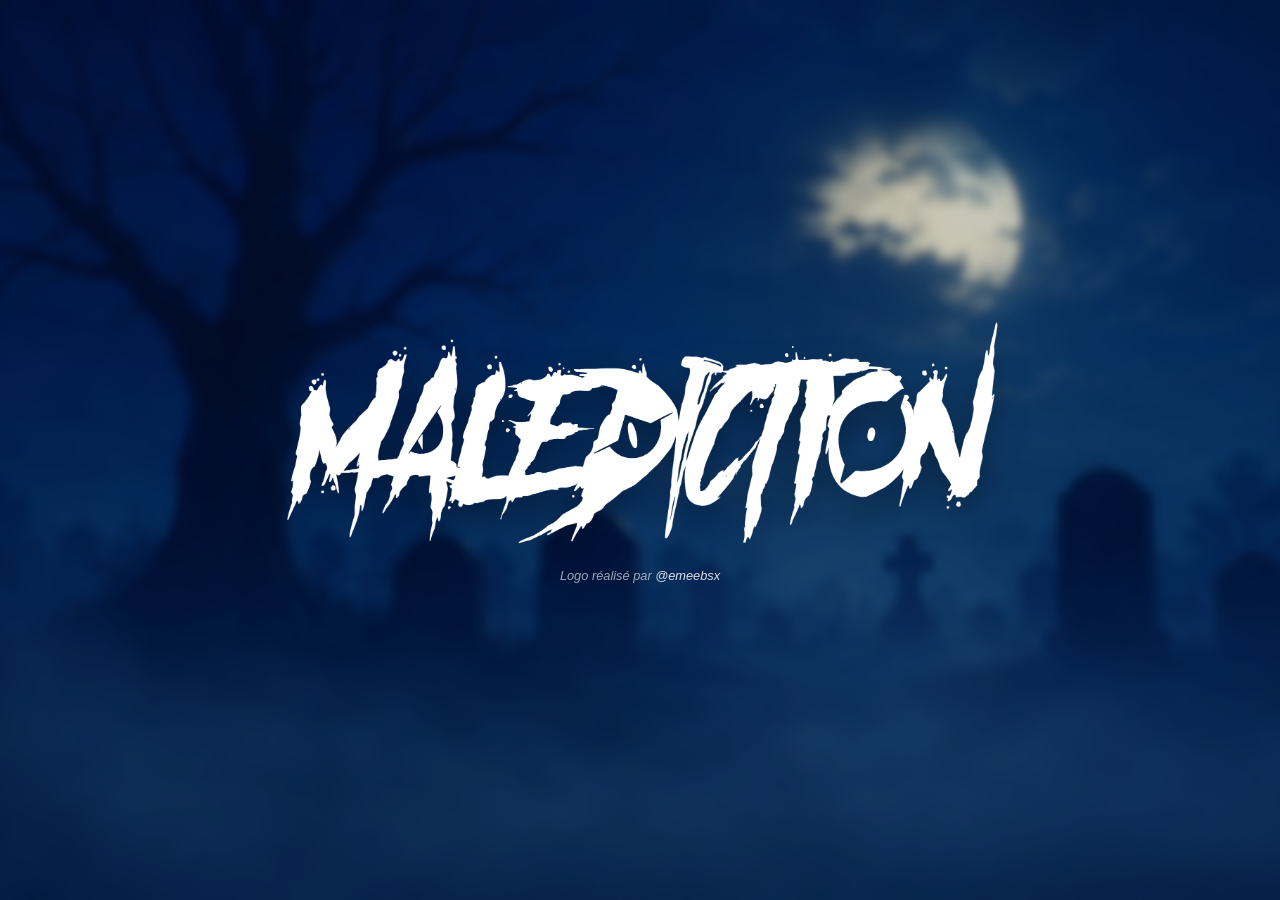
==== commit c9565df9: "index.html devenu accueil.html. Créé index.html" ====
--- a/index.html
+++ b/index.html
@@ -1,101 +1,25 @@
 <!DOCTYPE html>
 <html lang="fr">
 <head>
-    <meta charset="UTF-8">
-    <meta name="viewport" content="width=device-width, initial-scale=1.0">
-    <title>Malédiction</title>
-    <link rel="stylesheet" href="./CSS/style.css">
-    <link rel="stylesheet" href="./CSS/index.css">
-    <link rel="icon" href="./Images/Icone.png">
+	<meta charset="UTF-8">
+	<meta name="viewport" content="width=device-width, initial-scale=1.0">
+	<title>Malédiction</title>
+	<link rel="stylesheet" href="./CSS/style.css">
+	<link rel="stylesheet" href="./CSS/index.css">
+	<link rel="icon" href="./Images/Icone.png">
 </head>
 
-<body>
-    <header>
-        <div class="header-top">
-            <div class="logo">
-                <div class="logo-container">
-                    <img src="./Images/Logo.PNG" alt="Logo de Malédiction">
-                    <p class="logo-credit">Logo réalisé par <a href="https://www.instagram.com/emeebsx" target="_blank" rel="noopener noreferrer">@emeebsx</a></p>
-                </div>
-            </div>
-            <a class="curse-link" href="https://palkiabraz.github.io/Curse/" target="_blank" rel="noopener noreferrer" title="Découvrir Curse">
-                <span class="curse-placeholder" role="img" aria-label="Placeholder pour le visuel Curse">CURSE</span>
-            </a>
-        </div>
-        <nav>
-            <ul>
-                <li><a href="index.html">Accueil</a></li>
-                <li><a href="pokedex.html">Pokédex</a></li>
-            </ul>
-        </nav>
-    </header>
+<body class="landing-page">
+	<main class="landing-main">
+		<div class="landing-content">
+			<button id="launch-button" class="launch-button" type="button" aria-label="Entrer sur le site de Malédiction">
+				<img src="./Images/Logo.PNG" alt="Logo de Malédiction">
+			</button>
+			<p class="logo-credit">Logo réalisé par <a href="https://www.instagram.com/emeebsx" target="_blank" rel="noopener noreferrer">@emeebsx</a></p>
+		</div>
+	</main>
 
-    <main class="presentation">
-        <div class="carousel" aria-label="Carrousel de cartes">
-            <div class="slides">
-                <img class="slide active" src="./Images/Cartes/Tutankafer.png" alt="Tutankafer">
-                <img class="slide" src="./Images/Cartes/Tutetekri.png" alt="Tutétékri">
-                <img class="slide" src="./Images/Cartes/Ectoplasma.png" alt="Ectoplasma">
-                <img class="slide" src="./Images/Cartes/Spiritomb.png" alt="Spiritomb">
-                <img class="slide" src="./Images/Cartes/Mimiqui.png" alt="Mimiqui">
-            </div>
-            <div class="carousel-dots" aria-label="Choix de carte">
-                <span class="dot active" aria-label="Carte 1"></span>
-                <span class="dot" aria-label="Carte 2"></span>
-                <span class="dot" aria-label="Carte 3"></span>
-                <span class="dot" aria-label="Carte 4"></span>
-                <span class="dot" aria-label="Carte 5"></span>
-            </div>
-        </div>
-
-        <div class="presentation-content">
-            <h1>Prenez garde à la malédiction !</h1>
-            <p class="quote">"L’essence même de la nuit n’est que le présage funeste de la peur."</p>
-            <br>
-            <p class="lead">
-                <u>Malédiction</u> est un jeu de société où deux joueurs s'affrontent en usant de cartes aux multiples effets uniques afin de ne pas terminer avec la malédiction à ses côtés.
-                <br>
-                <br>
-                Chaque spectre possède un effet différent ; passer la malédiction, ajouter ou retirer une carte dans la main, annuler ou copier un effet de carte.
-                <br>
-                Chaque joueur commence avec six cartes en main, et l'un des deux joueurs avec la malédiction. À tour de rôle, chaque joueur joue une seule carte de sa main afin de passer la malédiction à l'autre joueur ou d'obtenir un avantage utile par la suite.</p>
-        </div>
-    </main>
-
-	<p class="buttons-intro">
-		<u>Malédiction</u> est disponible gratuitement en version <b>imprimable</b> et en version <b>numérique</b> sur le Steam Workshop de <u>Tabletop Simulator</u>.
-	</p>
-
-	<div class="buttons-container">
-		<button class="button-printable">
-			<a href="./Fichiers/Malediction.zip" download class="button-printable">
-				<img src="./Images/Imprimable.png" alt="Télécharger la version imprimable">
-				<span class="button-text"><b>VERSION IMPRIMABLE</b></span>
-			</a>
-		</button>
-		<button class="button-workshop">
-			<a href="https://steamcommunity.com/sharedfiles/filedetails/?id=3644299855" target="_blank"
-				rel="noopener noreferrer" class="button-workshop">
-				<img src="./Images/Numerique.png" alt="Télécharger la version numérique">
-				<span class="button-text"><b>VERSION NUMÉRIQUE</b></span>
-			</a>
-		</button>
-		<div class="button-with-price">
-			<button class="button-steam">
-				<a href="https://store.steampowered.com/app/286160/Tabletop_Simulator/" target="_blank"
-					rel="noopener noreferrer" class="button-steam">
-					<img src="./Images/Steam.png" alt="Acheter Tabletop Simulator">
-					<span class="button-text"><b>TABLETOP SIMULATOR</b></span>
-				</a>
-			</button>
-			<p id="ttprice"></p>
-		</div>
-	</div>
-    <footer>
-		<div class="footer">
-			<p><i><u>Malédiction</u> se conforme aux conditions générales d'utilisation demandées par The Pokémon Company tout en respectant les droits de propriété intellectuelle afférents à Pokémon</i></p>
-			<p><i><u>Malédiction</u> est inscrit dans l'initiative <u><a href="https://atelier197.carrd.co/" target="_blank" rel="noopener noreferrer">Atelier 197</a></i></u></p>
-		</div>
-	</footer>
-    <script src="./JS/slide.js"></script></body>
-</html>+	<audio id="launch-sound" preload="auto" src="./Sons/Index.mp3"></audio>
+	<script src="./JS/index.js"></script>
+</body>
+</html>
--- a/CSS/index.css
+++ b/CSS/index.css
@@ -1,239 +1,76 @@
-.presentation {
-    max-width: 1320px;
-    margin: 70px auto 30px;
-    padding: 0 18px;
-    display: grid;
-    grid-template-columns: 1.1fr 1fr;
-    align-items: center;
-    gap: 1px;
+.landing-page {
+    overflow: hidden;
 }
 
-.carousel {
-    position: relative;
-    width: 100%;
-    max-width: 360px;
-    margin: 0 auto;
+.landing-main {
+    display: grid;
+    min-height: 100vh;
+    place-items: center;
+    padding: 32px 20px;
+    background: rgba(5, 5, 18, 0.16);
 }
 
-.slides {
-    position: relative;
-    width: 100%;
-    aspect-ratio: 455 / 620;
-    border-radius: 0;
-    overflow: hidden;
-    background: rgba(255, 255, 255, 0.04);
-    box-shadow: 0 20px 45px rgba(0, 0, 0, 0.4);
-    border: 1px solid rgba(255, 255, 255, 0.12);
-    cursor: pointer;
-}
-
-.slide {
-    position: absolute;
-    inset: 0;
-    width: 100%;
-    height: 100%;
-    object-fit: contain;
-    opacity: 0;
-    transition: opacity 0.6s ease-in-out;
-    background: rgba(19, 19, 19, 0.8);
-}
-
-.slide.active {
-    opacity: 1;
-}
-
-.carousel-dots {
-    display: flex;
-    justify-content: center;
-    gap: 10px;
-    margin-top: 18px;
-}
-
-.dot {
-    width: 18px;
-    height: 18px;
-    background-image: url('../Images/Inactif.png');
-    background-size: contain;
-    background-repeat: no-repeat;
-    background-position: center;
-    cursor: pointer;
-    transition: transform 0.3s ease, filter 0.3s ease;
-    display: inline-block;
-}
-
-.dot.active {
-    background-image: url('../Images/Actif.png');
-    transform: scale(1.1);
-    filter: none;
-}
-
-.presentation-content {
+.landing-content {
     display: flex;
     flex-direction: column;
-    justify-content: center;
-}
-
-.presentation-content h1 {
-    font-size: clamp(2rem, 3vw, 3.5rem);
-    line-height: 1;
-    margin-bottom: 20px;
-    font-size: 2.5rem;
-    color: #ffffff;
-    font-family: Arial;
-}
-
-.lead {
-    color: #ffffff;
-    font-size: 1.1rem;
-    line-height: 1.8;
-    max-width: 720px;
-}
-
-.quote {
-    margin-top: 16px;
-    color: #f3f3ff;
-    font-style: italic;
-    font-size: 1.05rem;
-    max-width: 720px;
-}
-
-.buttons-intro {
-    max-width: 1200px;
-    margin: 35px auto 18px;
-    padding: 0 18px;
-    text-align: center;
-    color: #ffffff;
-    font-size: 1.05rem;
-    line-height: 1.8;
-}
-
-.buttons-container {
-    display: flex; 
-    justify-content: center; 
-    align-items: center; 
-    gap: 2rem; 
-    margin: 2rem 0; 
-}
-
-.buttons-container button {
-    display: inline-flex;
-    flex-direction: column; 
     align-items: center;
-    justify-content: center;
-    gap: 0.5rem;
-    border: none;
-    background: none;
-    cursor: pointer;
-}
-
-.buttons-container a img {
-    width: auto;
-    height: 256px;
-    margin: 5px;
-}
-
-.buttons-container a:hover img {
-    transform: scale(1.1);
-    transition: transform 0.3s;
-}
-
-.buttons-container .button-text {
-    font-size: 1rem;
-    color: #fff;
     text-align: center;
 }
 
-.button-printable, .button-workshop, .button-steam {
-    display: inline-flex;
-    flex-direction: column;
-    align-items: center;
-    justify-content: center;
-    gap: 0.25rem;
-    width: auto;
-    height: auto;
-    border-radius: 8px;
-    transition: background-color 0.3s;
+.launch-button {
+    display: block;
+    padding: 0;
+    border: 0;
+    background: transparent;
     cursor: pointer;
-    flex: 0 0 auto;
+    line-height: 0;
+    transition: transform 0.35s ease, filter 0.35s ease;
 }
 
-button.button-printable, button.button-workshop, button.button-steam {
-    background-color: transparent;
-    border: none;
+.launch-button:hover,
+.launch-button:focus-visible {
+    transform: scale(1.1);
+    filter: drop-shadow(0 0 22px rgba(255, 255, 255, 0.32));
 }
 
-.button-printable a, .button-workshop a, .button-steam a {
-    text-decoration: none;
-    padding: 0.6rem;
-    background-color: rgba(0, 0, 0, 0.45);
+.launch-button:focus-visible {
+    outline: 3px solid rgba(255, 255, 255, 0.85);
+    outline-offset: 12px;
 }
 
-.button-printable .button-text, .button-workshop .button-text, .button-steam .button-text {
-    color: #fff;
-    font-family: Arial;
-    font-size: 1.2rem;
-    text-align: center;
-    margin: 0;
+.launch-button img {
+    display: block;
+    width: clamp(360px, 58vw, 720px);
+    max-width: 88vw;
+    height: auto;
+    filter: drop-shadow(0 12px 16px rgba(0, 0, 0, 0.3));
 }
 
-#ttprice {
-    color: #fff;
-    font-family: Arial;
-    font-size: 1rem;
-    margin: 0;
+.logo-credit {
+    margin-top: 22px;
+    color: rgba(255, 255, 255, 0.62);
+    font-family: Arial, sans-serif;
+    font-size: 0.8rem;
+    font-style: italic;
 }
 
-.button-with-price {
-    position: relative;
-    display: inline-block;
+.logo-credit a {
+    color: rgba(255, 255, 255, 0.85);
+    text-decoration: none;
 }
 
-.button-with-price #ttprice {
-    position: absolute;
-    top: 8px; 
-    right: 8px;
-    font-weight: bold;
-    color: #fff;
-    font-family: Arial;
-    font-size: 1.4rem;
-    margin: 0;
-    pointer-events: none;
-}
-
-@media (max-width: 820px) {
-    .presentation {
-        grid-template-columns: 1fr;
-        margin-top: 40px;
-        gap: 30px;
-    }
-
-    .buttons-container {
-        grid-template-columns: 1fr;
-        padding: 0 20px 30px;
-    }
-
-    .buttons-container > * {
-        max-width: 500px;
-        width: 100%;
-        margin: 0 auto;
-    }
-
-    .slides {
-        aspect-ratio: 455 / 620;
-    }
-
-    .presentation-content {
-        text-align: center;
-        align-items: center;
-    }
-
-    .lead {
-        max-width: 100%;
-    }
+.logo-credit a:hover,
+.logo-credit a:focus-visible {
+    color: #ffffff;
+    text-decoration: underline;
 }
 
 @media (max-width: 480px) {
-    .slides {
-        aspect-ratio: 455 / 620;
+    .landing-main {
+        padding: 24px 14px;
+    }
+
+    .launch-button img {
+        width: 88vw;
     }
 }
